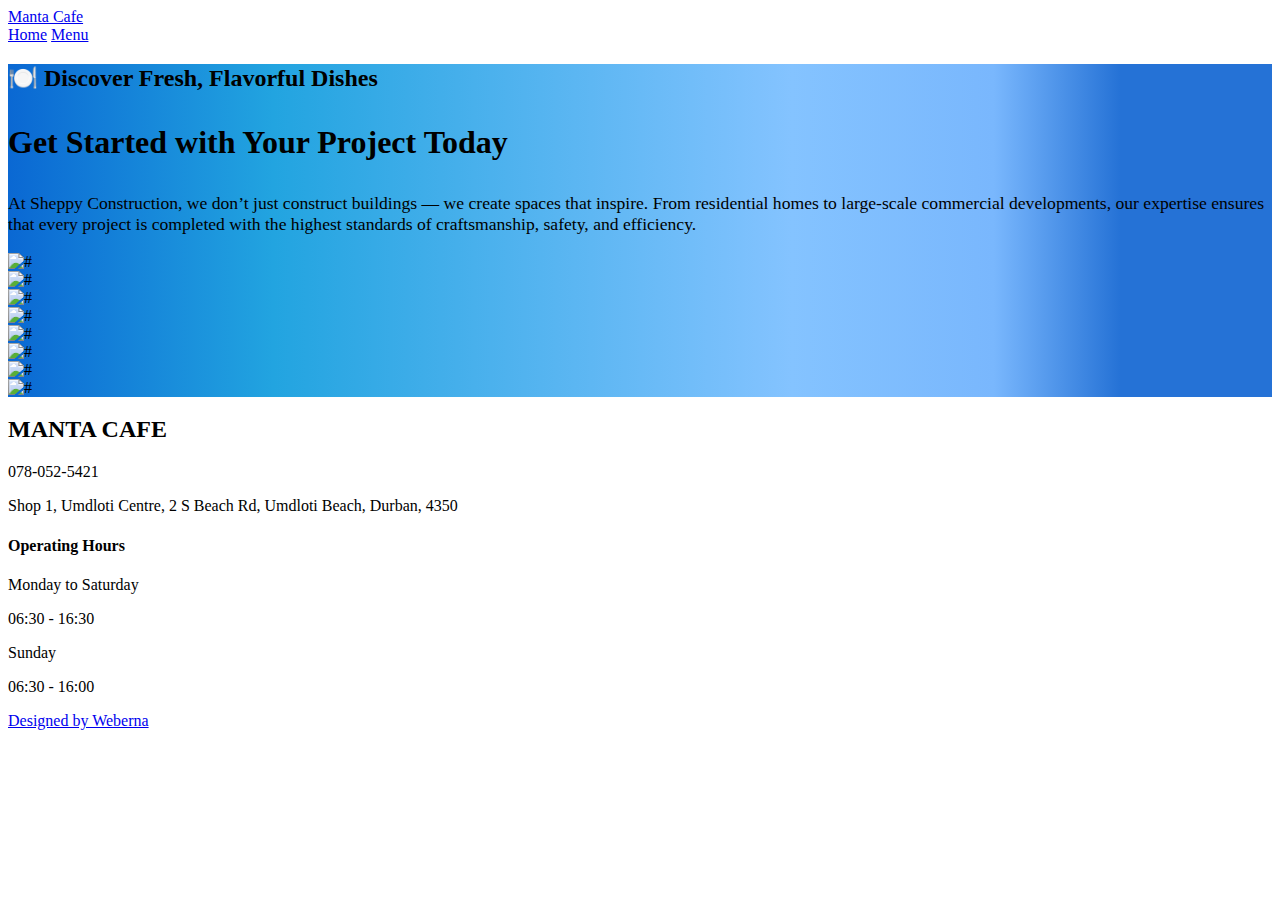
==== menu.html @ b9a03a05 "Add files via upload" ====
<!DOCTYPE html>
<html lang="en">
<head>
    <meta charset="UTF-8">
    <meta http-equiv="X-UA-Compatible" content="IE=edge">
    <meta name="viewport" content="width=device-width, initial-scale=1.0">
    <link rel="stylesheet" href="/Sheppy/style/style.css">
    <link rel="stylesheet" href="https://use.fontawesome.com/releases/v5.14.0/css/all.css" integrity="sha384-HzLeBuhoNPvSl5KYnjx0BT+WB0QEEqLprO+NBkkk5gbc67FTaL7XIGa2w1L0Xbgc" crossorigin="anonymous">
    <link rel="stylesheet" href="https://cdnjs.cloudflare.com/ajax/libs/font-awesome/6.7.2/css/all.min.css" integrity="sha512-Evv84Mr4kqVGRNSgIGL/F/aIDqQb7xQ2vcrdIwxfjThSH8CSR7PBEakCr51Ck+w+/U6swU2Im1vVX0SVk9ABhg==" crossorigin="anonymous" referrerpolicy="no-referrer" />
    <title>Demo</title>
</head>
<body>
    <div class="header">
        <nav class="navbar">
            <a href="/Sheppy/index.html" class="navbar-logo">Manta Cafe</a>
            <div class="navbar-toggle" id="menu-bar">
                <span class="bar"></span>
                <span class="bar"></span>
                <span class="bar"></span>
            </div>
            <div class="navbar-menu">
                <a href="/Sheppy/index.html" class="navbar-links">Home</a>
                <a href="/Sheppy/menu.html" class="navbar-links">Menu</a>
            </div>
        </nav>
    </div>
    <section class="project-section" style="background: linear-gradient(
        to right,
        #77ebff 0%,
        #0a68d3 0%,
        #22a4e0 21%,
        #84c3ff 62%, 
        #79b7fd 78%,
        #2572d6 88%
     );">
        <div class="project-collection">
            <h2 class="heading">🍽️ Discover Fresh, Flavorful Dishes</h2>
            <div class="project-box">
                <div class="project-context">
                    <div class="text">
                        <h3 style="font-size: 2rem;">Get Started with Your Project Today</h3>
                        <p style="font-size: 1.1rem;">
                            At Sheppy Construction, we don’t just construct buildings — we create spaces that inspire. From residential homes to large-scale commercial developments, our expertise ensures that every project is completed with the highest standards of craftsmanship, safety, and efficiency.
                        </p>
                    </div>
                </div>
                <div class="project-context">
                    <img src="/Sheppy/images/manta15.jpg" alt="#">
                </div>
                <div class="project-context">
                    <img src="/Sheppy/images/manta16.jpg" alt="#">
                </div>
                <div class="project-context">
                    <img src="/Sheppy/images/manta16.jpg" alt="#">
                </div>
                <div class="project-context">
                    <img src="/Sheppy/images/manta17.jpg" alt="#">
                </div>
                <div class="project-context">
                    <img src="/Sheppy/images/manta18.jpg" alt="#">
                </div>
                <div class="project-context">
                    <img src="/Sheppy/images/manta19.jpg" alt="#">
                </div>
                <div class="project-context">
                    <img src="/Sheppy/images/manta20.jpg" alt="#">
                </div>
                <div class="project-context">
                    <img src="/Sheppy/images/manta21.jpg" alt="#">
                </div>
            </div>
        </div>
    </section>
    <div class="footer">
        <div class="footer-wrapper">
            <div class="footer-info">
                <h2>MANTA CAFE</h2>
                <p>078-052-5421</p>
                <p>Shop 1, Umdloti Centre, 2 S Beach Rd, Umdloti Beach, Durban, 4350</p>
            </div>
            <div class="footer-info">
                <h4>Operating Hours</h4>
                <p>Monday to Saturday</p>
                <p>06:30 - 16:30</p>
                <p>Sunday</p>
                <p>06:30 - 16:00</p>
            </div>
        </div>
        <a href="https://www.instagram.com/_weberna_?igsh=MWl5M2l0ZDY4bTFkOA==">Designed by Weberna</a>
    </div>
    <script src="/Sheppy/component/component.js"></script>
</body>
</html>
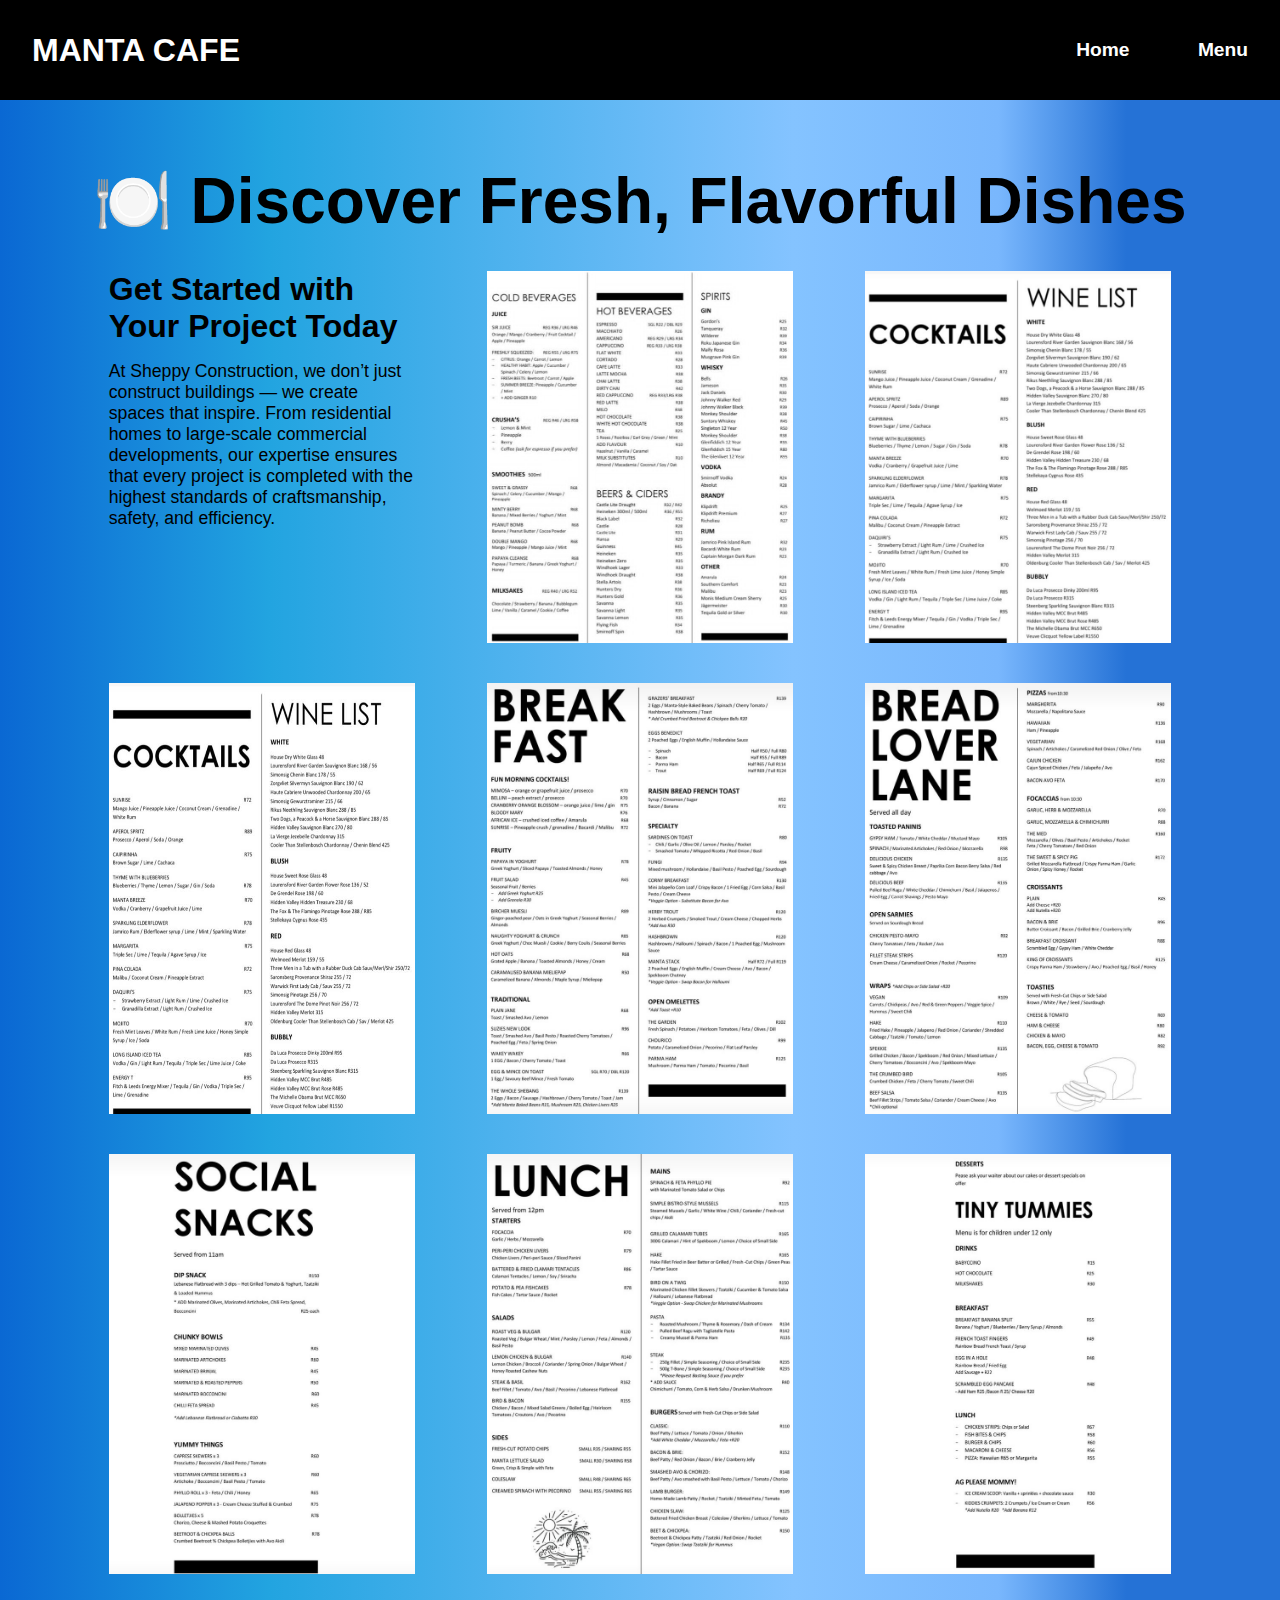
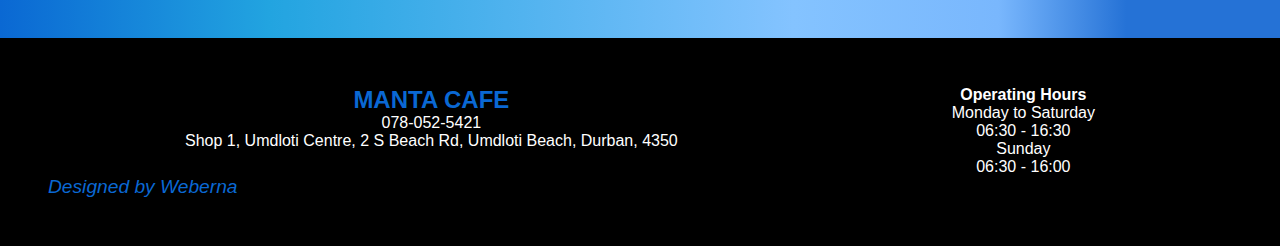
==== commit 0002c63b: "Update menu.html" ====
--- a/menu.html
+++ b/menu.html
@@ -4,23 +4,23 @@
     <meta charset="UTF-8">
     <meta http-equiv="X-UA-Compatible" content="IE=edge">
     <meta name="viewport" content="width=device-width, initial-scale=1.0">
-    <link rel="stylesheet" href="/Sheppy/style/style.css">
+    <link rel="stylesheet" href="style.css">
     <link rel="stylesheet" href="https://use.fontawesome.com/releases/v5.14.0/css/all.css" integrity="sha384-HzLeBuhoNPvSl5KYnjx0BT+WB0QEEqLprO+NBkkk5gbc67FTaL7XIGa2w1L0Xbgc" crossorigin="anonymous">
     <link rel="stylesheet" href="https://cdnjs.cloudflare.com/ajax/libs/font-awesome/6.7.2/css/all.min.css" integrity="sha512-Evv84Mr4kqVGRNSgIGL/F/aIDqQb7xQ2vcrdIwxfjThSH8CSR7PBEakCr51Ck+w+/U6swU2Im1vVX0SVk9ABhg==" crossorigin="anonymous" referrerpolicy="no-referrer" />
-    <title>Demo</title>
+    <title>Manta Cafe</title>
 </head>
 <body>
     <div class="header">
         <nav class="navbar">
-            <a href="/Sheppy/index.html" class="navbar-logo">Manta Cafe</a>
+            <a href="index.html" class="navbar-logo">Manta Cafe</a>
             <div class="navbar-toggle" id="menu-bar">
                 <span class="bar"></span>
                 <span class="bar"></span>
                 <span class="bar"></span>
             </div>
             <div class="navbar-menu">
-                <a href="/Sheppy/index.html" class="navbar-links">Home</a>
-                <a href="/Sheppy/menu.html" class="navbar-links">Menu</a>
+                <a href="index.html" class="navbar-links">Home</a>
+                <a href="menu.html" class="navbar-links">Menu</a>
             </div>
         </nav>
     </div>
@@ -45,28 +45,28 @@
                     </div>
                 </div>
                 <div class="project-context">
-                    <img src="/Sheppy/images/manta15.jpg" alt="#">
+                    <img src="images/manta15.jpg" alt="#">
                 </div>
                 <div class="project-context">
-                    <img src="/Sheppy/images/manta16.jpg" alt="#">
+                    <img src="images/manta16.jpg" alt="#">
                 </div>
                 <div class="project-context">
-                    <img src="/Sheppy/images/manta16.jpg" alt="#">
+                    <img src="images/manta16.jpg" alt="#">
                 </div>
                 <div class="project-context">
-                    <img src="/Sheppy/images/manta17.jpg" alt="#">
+                    <img src="images/manta17.jpg" alt="#">
                 </div>
                 <div class="project-context">
-                    <img src="/Sheppy/images/manta18.jpg" alt="#">
+                    <img src="images/manta18.jpg" alt="#">
                 </div>
                 <div class="project-context">
-                    <img src="/Sheppy/images/manta19.jpg" alt="#">
+                    <img src="images/manta19.jpg" alt="#">
                 </div>
                 <div class="project-context">
-                    <img src="/Sheppy/images/manta20.jpg" alt="#">
+                    <img src="images/manta20.jpg" alt="#">
                 </div>
                 <div class="project-context">
-                    <img src="/Sheppy/images/manta21.jpg" alt="#">
+                    <img src="images/manta21.jpg" alt="#">
                 </div>
             </div>
         </div>
@@ -88,6 +88,6 @@
         </div>
         <a href="https://www.instagram.com/_weberna_?igsh=MWl5M2l0ZDY4bTFkOA==">Designed by Weberna</a>
     </div>
-    <script src="/Sheppy/component/component.js"></script>
+    <script src="component.js"></script>
 </body>
-</html>+</html>
--- a/style.css
+++ b/style.css
@@ -0,0 +1,808 @@
+:root{
+    --red: #f9032f;
+    --black: #000;
+    --white: #fff; 
+  }
+  
+  * {
+    margin: 0;
+    padding: 0;
+    box-sizing: border-box;
+    font-family: 'Segoe UI', Tahoma, Geneva, Verdana, sans-serif;
+  }
+
+  html{
+    scroll-behavior: smooth;
+  }
+  
+  .navbar{
+    background-color: #000;
+     height: 100px;
+     padding: 0.5rem calc((100vw-1200px)/2);
+     display: flex;
+     align-items: center;
+     justify-content: space-between;
+     position: relative;
+  }
+  
+  .navbar-logo{
+    color: var(--white);
+    text-decoration: none;
+    text-transform: uppercase;
+    font-weight: 600;
+    font-size: 2rem;
+    padding: 0rem 2rem;
+    font-family: 'Trebuchet MS', 'Lucida Sans Unicode', 'Lucida Grande', 'Lucida Sans', Arial, sans-serif;
+  }
+  
+  .navbar-links{
+    font-size: 1.2rem;
+    font-weight: 600;
+    color: var(--white);
+    text-decoration: none;
+    padding: 0rem 2rem;
+    transition: all 0.5s ease;
+  }
+  
+  @media screen and (max-width: 768px){
+    body.active{
+      overflow-y: hidden;
+      overflow-x: hidden;
+    }
+  
+    .navbar-toggle .bar{
+      background: var(--white);
+      display: block;
+      width: 33px;
+      height: 3px;
+      margin: 5px;
+      cursor: pointer;
+      transition: all 0.5s ease-in-out;
+    }
+  
+    .navbar-menu{
+      display: grid;
+      grid-template-columns: 1fr;
+      grid-template-rows: repeat(4, 100px);
+      background-color: #000;
+      position: absolute ;
+      width: 100%;
+      top: -1000px;
+      text-align: center;
+      transition: all 0.5s ease-in-out;
+      
+    }
+
+    .navbar-menu a{
+      font-size: 1.3rem;
+    }
+  
+    .navbar-menu.active{
+      top: 100%;
+      height: 100vh;
+    }
+  
+    #menu-bar{
+      position: absolute;
+      padding: 0rem 2rem;
+      right: 0;
+      
+    }
+  
+    #menu-bar.active .bar:nth-child(2){
+      opacity: 0;
+      
+    }
+  
+    #menu-bar.active .bar:nth-child(1){
+      transform: translateY(8px) rotate(45deg);
+    }
+  
+    #menu-bar.active .bar:nth-child(3){
+      transform: translateY(-8px) rotate(-45deg);
+    }
+  }
+  
+  .hero{
+    background-image: url('/Sheppy/images/manta3.jpg');
+    background-position: center;
+    background-size: contain;
+    width: 100%;
+    height: 100vh;
+    display: flex;
+    align-items: center;
+  }
+  
+  .hero-content{
+    padding-left: 35px;
+  }
+  
+  .hero-content h2{
+    font-size: clamp(3rem, 8vw, 8rem);
+  }
+  
+  .hero-content p{
+    font-size: clamp(0.5rem, 5vw, 2rem);
+    font-weight: 600;
+    margin-bottom: 1rem;
+  }
+  
+  .hero-content .button{
+    text-decoration: none;
+    padding: 1rem 3rem;
+    background-color: var(--red);
+    font-size: 1.5rem;
+    border: none;
+    border-radius: 5px;
+    color: var(--black);
+    outline: none;
+    cursor: pointer;
+    transition: all 0.5s ease;
+  }
+  
+  .hero-content .button:hover{
+    background-color: var(--black);
+    color: var(--red);
+  }
+  
+  @media screen and (max-width: 768px) {
+  
+    .hero-content h2{
+      font-size: clamp(3rem, 5vw, 8rem);
+    }
+  
+    .hero-content p{
+      font-size: clamp(1.5rem, 5vw, 3rem);
+      font-weight: 600;
+    }
+  
+    .hero-content .button{
+      padding: 0.8rem 1.3rem;
+      font-size: 18px;
+    }
+  }
+
+  .welcome-section{
+    width: 100%;
+    display: flex;
+    padding: 2rem 1rem;
+    justify-content: center;
+  }
+
+  .welcome-container{
+    width: 80%;
+    display: flex;
+    align-items: center;
+    flex-direction: column;
+    justify-content: center;
+  }
+
+  .slogan-heading{
+    display: flex;
+    justify-content: center;
+    font-family: 'Trebuchet MS', 'Lucida Sans Unicode', 'Lucida Grande', 'Lucida Sans', Arial, sans-serif;
+    font-size: 4rem;
+    margin-bottom: 2rem;
+  }
+
+  .slogan-content{
+    font-size: 1.2rem;
+    text-align: center;
+  }
+
+  .project-section{
+    height: 100%;
+    width: 100%;
+    display: flex;
+    flex-direction: column;
+    padding: 2rem 2rem;
+    justify-content: center;
+    align-items: center;
+  }
+
+  .project-container{
+    width: 100%;
+    display: flex;
+    align-items: center;
+    padding: 1.5rem 2rem;
+    justify-content: center;
+  }
+
+  .project-content{
+    height: 100%;
+    width: 100%;
+    display: flex;
+    align-items: center;
+    justify-content: center;
+    text-align: center;
+    flex-direction: column;
+  }
+
+  .project-text p {
+    color: #000000;
+    font-size: 1.1rem;
+    margin-bottom: 1rem;
+  }
+
+  .project-image{
+    display: flex;
+    align-items: center;
+    justify-content: center;
+  }
+
+  .image-container{
+    height: 80%;
+    width: 80%;
+  }
+
+  .project-button{
+    cursor: pointer;
+    border: solid 1px #1a7ef0;
+    padding: 0.8rem 2rem;
+    transition: all ease-in-out 0.3s;
+  }
+
+  .project-button:hover{
+    color: #000;
+    background-color: #1a7ef0;
+    transition: all ease-in-out 0.3s;
+  }
+  
+  .service-section{
+    height: 100%;
+    width: 100%;
+    display: flex;
+    padding: 1.7rem 2rem;
+    justify-content: center;
+    flex-direction: column;
+    background: linear-gradient(
+        to right,
+        #77ebff 0%,
+        #0a68d3 0%,
+        #22a4e0 21%,
+        #84c3ff 62%, 
+        #79b7fd 78%,
+        #2572d6 88%
+     );
+  }
+
+  .title{
+    font-size: 3rem;
+    font-weight: 600;
+  }
+
+  .paragraph{
+    color: #a09c9c;
+    font-size: 1.1rem;
+    margin-bottom: 2.5rem;
+  }
+
+  .service-container{
+    width: 100%;
+    height: 100%;
+    display: flex;
+    align-items: center;
+    padding: 0rem 2rem;
+    margin-bottom: 1.5rem;
+    flex-direction: column;
+  }
+ 
+  .service-paragraph{
+    font-size: 1.2rem;
+    padding-top: 1rem;
+    margin-bottom: 1.5rem;
+    text-align: center;
+    width: 75%;
+    align-self: center;
+  }
+  
+  .service-content{
+    width: 100%;
+    height: 100%;
+    gap: 2rem;
+    display: grid;
+    grid-template-columns: 1fr 1fr 1fr 1fr;
+    grid-template-rows: 0.5fr;
+    justify-items: center;
+    
+  }
+
+  .service-card{
+    width: 80%;
+    height: 80%;
+  }
+
+  .service-card img{
+    width: 100%;
+    height: 100%;
+  }
+  
+  .service-icon{
+    width: 80%;
+    display: flex;
+    justify-content: center;
+    align-items: center;
+    margin-bottom: 1rem;
+    padding-bottom: 1rem;
+    border-bottom: solid 1px #a09c9c;;
+    flex-direction: column;
+  }
+
+  .service-icon i {
+    color: #f9032f;
+    font-size: 2.5rem;
+    padding-bottom: 0.5rem;
+  }
+
+  .service-text{
+    font-size: 1.1rem;
+    text-align: center;
+  }
+
+  .service-button{
+    color: #000;
+    cursor: pointer;
+    font-size: 1.1rem;
+    border: solid 1px #000;
+    font-weight: 600;
+    padding: 0.8rem 2rem;
+    text-decoration: none;
+    transition: all ease-in-out 0.3s;
+  }
+
+  .service-button:hover{
+    color: #fff;
+    background-color: #000;
+    transition: all ease-in-out 0.3s;
+  }
+
+  .service-collection{
+    width: 100%;
+    display:flex;
+    border: solid 1px;
+    align-items: center;
+    justify-content: center;
+  }
+
+  .service-box{
+    height: 500px;
+    width: 100%;
+    display: flex;
+    flex-direction: column;
+  }
+
+  .service-list{
+    width: 100%;
+    height: 100%;
+    padding: 1rem 2rem;
+    border-right: solid 1px;
+  }
+
+  .service-list ul{
+    text-decoration: none;
+    padding-left: 0px;
+  }
+
+  .service-heading{
+    width: 100%;
+    display: flex;
+    padding: 1rem 0;
+    align-items: center;
+    justify-content: center;
+    border-bottom: solid 1px;
+    border-right: solid 1px;
+  }
+
+  .service-heading p{
+    font-size: 1.1rem;
+    font-family: Cambria, Cochin, Georgia, Times, 'Times New Roman', serif;
+  }
+
+  #Other .service-heading{
+    border-right: none;
+  }
+
+  #Other .service-list{
+    border-right: none;
+  }
+
+  .project-collection{
+    width: 90%;
+    display:flex;
+    flex-direction: column;
+    margin: 2rem 0;
+  }
+
+  .heading{
+    display: flex;
+    font-size: 4rem;
+    margin-bottom: 2rem;
+  }
+
+  .text{
+    width: 100%;
+    height: 100%;
+    font-size: 1.2rem;
+    padding-bottom: 3rem;
+  }
+
+  .text h3 {
+    margin-bottom: 1rem;
+  }
+
+  .project-box{
+    width: 100%;
+    height: 100%;
+    display: grid;
+    gap: 2.5rem;
+    grid-template-columns: 1fr 1fr 1fr;
+    grid-template-rows: 0.5fr 0.5fr 0.5fr;
+  }
+
+  .project-context{
+    width: 100%;
+    height: 100%;
+    display: flex;
+    flex-wrap: wrap;
+    justify-content: center;
+    align-items: center;
+    padding: 0 1rem;
+  }
+
+  .project-context img{
+    width: 100%;
+    height: 100%;
+  }
+  
+  .studio-image{
+    width: 1fr;
+  }
+  
+  .image{
+    width: 100%;
+    height: 100%;
+  }
+  
+  @media screen and (max-width: 768px) {
+
+    .project-section{
+      display: flex;
+      flex-direction: column;
+      align-items: center;
+      justify-content: center;
+    }
+
+    .project-container{
+      width: 100%;
+      display: flex;
+      gap: 2rem;
+      flex-direction: column-reverse;
+      align-items: center;
+      padding: 1.5rem 2rem;
+      justify-content: center;
+    }
+
+    .service-list{
+      border-right: none;
+    }
+
+    .service-heading{
+      border-right: none;
+    }
+
+    .service-collection{
+      display: flex;
+      flex-direction: column;
+      align-items: center;
+      justify-content: center;
+    }
+
+    .view-service{
+      margin-top: 1.3rem;
+    }
+
+    .service-content{
+      gap: 1rem;
+      grid-template-columns: 1fr;
+      grid-template-rows: 0.5fr 0.5fr 0.5fr 0.5fr;
+      
+    }
+
+    .project-box{
+      width: 100%;
+      height: 100%;
+      display: grid;
+      gap: 2rem;
+      grid-template-columns: 1fr;
+      grid-template-rows: 0.5fr 0.5fr 0.5fr 0.5fr 0.5fr 0.5fr 0.5fr 0.5fr 0.5fr;
+      
+    }
+
+    .text{
+      display: flex;
+      flex-direction: column;
+      align-self: center;
+      justify-self: center;
+      text-align:left;
+    }
+  }
+  
+  .membership{
+    background-color: var(--red);
+    display: flex;
+    flex-direction: column;
+    justify-content: space-between;
+    padding: 1.5rem 1.5rem;
+    text-align: center;
+    height: 100vh;
+  }
+  
+  .membership-plan{
+    flex: 1;
+  }
+  
+  .membership-plan h2{
+    padding-bottom: 10px;
+  }
+  
+  .membership-plan p{
+    font-size: 28px;
+  }
+  
+  .membership-container{
+    display: flex;
+    justify-content: space-between;
+    flex: 3;
+  }
+  
+  .membership-pack{
+    background-color: var(--white);
+    display: flex;
+    flex-direction: column;
+    justify-content: space-between;
+    height: 450px;
+    width: 250px;
+    padding: 1rem 1rem;
+    border-radius: 8px;
+  }
+  
+  .membership-pack a{
+    color: var(--white);
+    border-radius: 10px;
+    padding: 0.8rem 1rem;
+    text-decoration: none;
+    background-color: var(--red);
+    transition: all 0.4s ease;
+    cursor: pointer;
+  }
+  
+  .membership-pack a:hover{
+    color: var(--red);
+    background-color: var(--black);
+  }
+  
+  @media screen and (max-width: 768px) {
+    .membership{
+      padding: 1rem 3rem;
+      height: auto;
+    }
+  
+    .membership-plan p{
+      font-size: 18px;
+    }
+  
+    .membership-container{
+      display: flex;
+      flex-direction: column;
+      align-items: center;
+      justify-content: space-between;
+      padding-top: 1rem;
+    }
+  
+    .membership-pack{
+      height: 380px;
+      margin: 0.5rem 0rem;
+    }
+  }
+  
+  .team{
+    padding: 1rem 1rem;
+    display: flex;
+    justify-content: center;
+  }
+  
+  .trainer-descr{
+    margin: 0.5rem 0.5rem;
+  }
+  
+  .trainer-descr h4{
+    color: var(--red);
+  }
+  
+  .trial{
+    margin: 0.5rem 0.5rem;
+    padding: 0;
+  }
+  
+  .team-container{
+    display: grid;
+    grid-template-columns: repeat(2, 350px);
+  }
+  
+  .team-member{
+    position: relative;
+    margin: 0.5rem 0.5rem;
+    
+  }
+  
+  .team-member p{
+    color: var(--white);
+    position: absolute;
+    font-size: 28px;
+    bottom: 7%;
+    left: 9%;
+    z-index: 1;
+  }
+  
+  .trainer{
+    width: 100%;
+    height: 100%;
+    border-radius: 10px;
+  }
+  
+  .team-container :nth-child(1){
+    grid-row: 1/2;
+    grid-column: 2/3;
+  }
+  
+  .team-container :nth-child(2){
+    grid-row: 5/6;
+    grid-column: 1/2;
+  }
+  
+  .team-container :nth-child(3){
+    grid-row: 1/3;
+    grid-column: 1/2;
+  }
+  
+  .team-container :nth-child(4){
+    grid-row: 4/6;
+    grid-column: 2/3;
+  }
+  
+  .team-container :nth-child(5){
+    grid-row: 3/5;
+    grid-column: 1/2;
+  }
+  
+  .team-container :nth-child(6){
+    grid-row: 2/4;
+    grid-column: 2/3;
+  }
+  
+  @media screen and (max-width: 768px) {
+    .footer-wrapper{
+      width: 100%;
+      display: flex;
+      gap: 2rem;
+      flex-direction: column;
+      justify-content: space-around;
+      
+    }
+    
+  }
+  
+  .email{
+    background: url('Gym1.jpg');
+    background-position: center;
+    background-size: cover;
+    display: flex;
+    justify-content: center;
+    text-align: center;
+    align-items: center;
+    height: 450px;
+    width: 100%;
+  }
+  
+  .email-box{
+    display: flex;
+    justify-content: center;
+  }
+  
+  .email-box .input{
+    height: 35px;
+    border: none;
+    border-radius: 5px;
+    padding-left: 1rem;
+    margin-right: 1rem;
+    flex: 3;
+  }
+  
+  .email-box .button{
+    color: var(--white);
+    height: 35px;
+    border: none;
+    border-radius: 5px;
+    background-color: var(--red);
+    transition: all 0.4s ease;
+    cursor: pointer;
+    flex: 1;
+  }
+  
+  .email .button:hover{
+    color: var(--red);
+    background-color: var(--black);
+  }
+  
+  .footer{
+    background-color: var(--black);
+    padding: 3rem 3rem;
+    width: 100%;
+    display: flex;
+    flex-direction: column;
+    justify-content: space-around;
+  }
+
+  .footer a{
+    color: #0a68d3;
+    font-size: 1.2rem;
+    font-style: italic;
+    text-decoration: none;
+    font-family:'Gill Sans', 'Gill Sans MT', Calibri, 'Trebuchet MS', sans-serif;
+  }
+  
+  .footer-wrapper{
+    width: 100%;
+    display: flex;
+    justify-content: space-around;
+  }
+  
+  .footer-info{
+    display: flex;
+    text-align: center;
+    flex-direction: column;
+  }
+  
+  .footer-info h2{
+    color: #0a68d3;
+    text-transform: uppercase;
+  }
+  
+  .footer-info h4{
+    color: var(--white);
+  }
+  
+  .footer-info p{
+    color: var(--white);
+  }
+  
+  .footer-info a{
+    color: var(--white);
+    cursor: pointer;
+    text-decoration: none;
+    transition: all 0.4s ease;
+  }
+  
+  @media screen and (max-width: 768px) {
+    .email{
+      padding: 1rem 1rem;
+    }
+  
+    .email-box{
+      display: flex;
+      flex-direction: column;
+    }
+  
+    .email-box .input{
+      margin: 1rem 0rem;
+      padding: 0.6rem 1rem;
+    }
+  
+    .email-box .button{
+      padding: 0.6rem 1rem;
+    }
+  
+    .footer{
+      padding: 1rem 1rem;
+    }
+  }